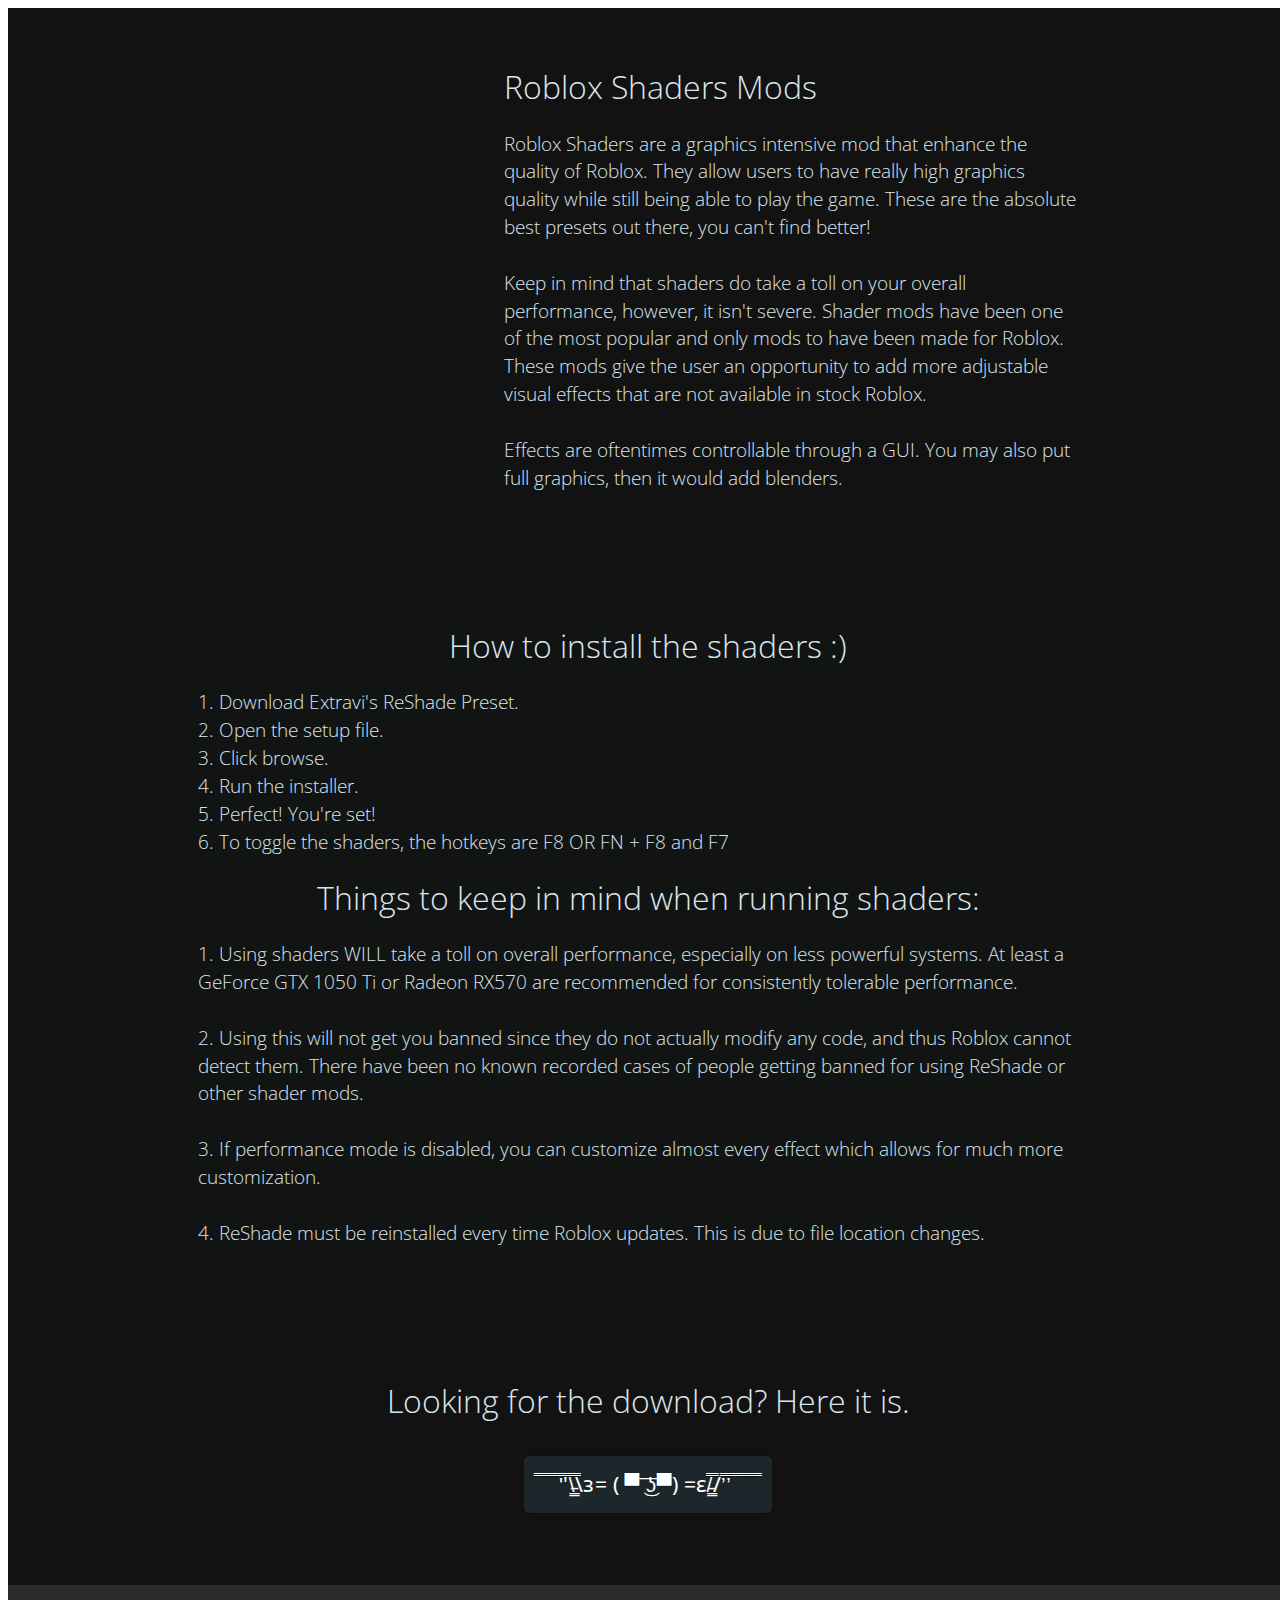
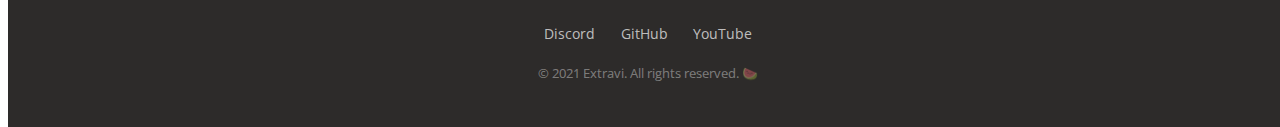
==== download/index.html @ f3dc2dd5 "sdfsfsd" ====
<!DOCTYPE html>
<html lang="en">
<head>
  <meta charset="UTF-8">
     <title>Extravi - ReShade For Roblox</title>
    <meta content="Extravi's ReShade-Preset" property="og:title">
  <meta content="ReShade For Roblox" property="og:description">
    <meta content="https://www.extravi.dev/" property="og:url">
    <meta content="https://i.ibb.co/DG75BfV/giphy.gif" property="og:image">
    <meta content="#78ff96" data-react-helmet="true" name="theme-color">
  <link rel="stylesheet" href="https://cdnjs.cloudflare.com/ajax/libs/normalize/5.0.0/normalize.min.css">
<link rel="stylesheet" href="./style.css">
<link rel="icon" href="https://i.ibb.co/6P8gNdR/firefox-logo-nightly.png">
</head>
<body>
<!-- partial:index.partial.html -->
<section class="">
  <div class="container">
    <div class="col-3 text--center">
      <img src="https://i.ibb.co/NFLL7CN/robloxshaders.jpg" alt="" class="details-img--ball"/>
    </div>
    <div class="col-7 details">
      <h3>Roblox Shaders Mods</h3>
                      <p>Roblox Shaders are a graphics intensive mod that enhance the quality of Roblox. They allow users to
                    have really high graphics quality while still being able to play the game. These are the absolute
                    best presets out there, you can't find better!<bl><br><br>Keep in mind that shaders do take a toll on your
                    overall performance, however, it isn't severe.<bl> Shader mods have been one of the most popular and
                    only mods to have been made for Roblox. These mods give the user an opportunity to add more
                    adjustable visual effects that are not available in stock Roblox.<bl><br><br>Effects are oftentimes
                    controllable through a GUI. You may also put full graphics, then it would add blenders.</p>
    </div>
  </div>
</section>

<section class="section--primary--light">
  <div class="container">
      <h3>How to install the shaders :)</h3>
   <p>1. Download Extravi's ReShade Preset.<br>
     2. Open the setup file.<br>
     3. Click browse.<br>
     4. Run the installer.<br>
     5. Perfect! You're set!<br>
     6. To toggle the shaders, the hotkeys are F8 OR FN + F8 and F7<br></p>
      <h3>Things to keep in mind when running shaders:</h3>
    <p>1. Using shaders WILL take a toll on overall performance, especially on less powerful systems. At least a GeForce GTX 1050 Ti or Radeon RX570 are recommended for consistently tolerable performance.<br><br>
      2. Using this will not get you banned since they do not actually modify any code, and thus Roblox cannot detect them. There have been no known recorded cases of people getting banned for using ReShade or other shader mods.
      <br><br>
      3. If performance mode is disabled, you can customize almost every effect which allows for much more customization.
      <br><br>
      4. ReShade must be reinstalled every time Roblox updates. This is due to file location changes.
    </p>
    </blockquote>
  </div>
</section>

<section class="text--center">
  <div class="container">
    <h3>Looking for the download? Here it is.</h3>
    <a href="https://www.extravi.dev/" class="btn">̿̿ ̿̿ ̿̿ ̿'̿'\̵͇̿̿\з= ( ▀ ͜͞ʖ▀) =ε/̵͇̿̿/’̿’̿ ̿ ̿̿ ̿̿ ̿̿</a>
  </div>
</section>

<footer>
  <div class="container">
    <ul>
      <li><a href="https://discord.gg/a4GaKWq">Discord</a></li>
      <li><a href="https://github.com/ExtraviNull">GitHub</a></li>
      <li><a href="https://www.youtube.com/c/Extravi/">YouTube</a></li>
    </ul>
    <p>&copy; 2021 Extravi. All rights reserved. 🍉</p>
  </div>
</footer>
<!-- partial -->
  <script src='https://cdnjs.cloudflare.com/ajax/libs/jquery/2.1.3/jquery.min.js'></script>
</body>
</html>
---- download/style.css ----
@charset "UTF-8";
@import url("//maxcdn.bootstrapcdn.com/font-awesome/4.1.0/css/font-awesome.min.css");
@import url(//fonts.googleapis.com/css?family=Open+Sans:400,700,800,300);
* {
  box-sizing: border-box;
}

html {
  width: 100%;
  height: 100%;
  margin: 0;
  padding: 0;
}

body {
  width: 100%;
  height: 100%;
  font-family: "Open Sans", "Helvetica Neue", Helvetica, sans-serif;
  font-size: 100%;
  line-height: 1.45;
  color: #141414;
}

a {
  text-decoration: none;
}
a:hover {
  text-decoration: none;
}

img {
  max-width: 100%;
}

.btn {
  display: inline-block;
  margin: 1rem 0;
  color: white;
  font-weight: 500;
  font-size: 1.3rem;
  background: #1c262b;
  letter-spacing: 0.02em;
  border: none;
  border-radius: 5px;
  padding: 0.8rem 1rem 0.9rem;
  text-shadow: 0 1px rgba(0, 0, 0, 0.3);
  box-shadow: 0 0 2px rgba(0, 0, 0, 0.2);
}
@media (max-width: 43.75em) {
  .btn {
    padding: 0.5rem 0.7rem 0.6rem;
    font-size: 1rem;
  }
}
.btn:hover {
  background: #26343a;
  color: #fff;
}
.btn:focus, .btn:active, .btn:focus:active {
  background: #12181c;
  border-color: #12181c;
  box-shadow: 0 2px 5px 0 rgba(0, 0, 0, 0.5) inset;
}

.container {
  margin: 0 auto;
  width: 90%;
  max-width: 900px;
}

header {
  color: white;
  background: #1c262b;
  padding: 10rem 0;
  text-align: center;
  position: relative;
  z-index: 1;
  overflow: hidden;
}
@media (max-width: 43.75em) {
  header {
    padding: 2rem 0;
  }
}
header h1 {
  font-size: 3rem;
  margin: 0 0 1rem;
}
@media (max-width: 43.75em) {
  header h1 {
    font-size: 2rem;
  }
}
header h2 {
  font-weight: 300;
  font-size: 1.5rem;
  margin: 0 0 1rem;
}
@media (max-width: 43.75em) {
  header h2 {
    font-size: 1.5rem;
  }
}

section {
  background: #121212;
  color: #dae5ec;
  padding: 3.5rem 0;
}
@media (max-width: 43.75em) {
  section {
    padding: 2rem 0;
  }
}
section.section--primary {
  background: #1c262b;
  color: #fff;
}
section.section--primary--alt {
  background: #424c52;
  color: #fff;
}
section.section--primary--light {
  background: #121414;
}
section.section--grey {
  background: #1c262b;
  color: #fff;
}
section.section--grey--light {
  background: #29363e;
  color: #fff;
}
section h3 {
  text-align: center;
  font-size: 2rem;
  font-weight: 300;
  margin: 0 0 1rem;
}
@media (max-width: 43.75em) {
  section h3 {
    font-size: 1.5rem;
  }
}
section li {
  font-size: 1.2rem;
  font-weight: 300;
}
section p {
  font-size: 1.2rem;
  font-weight: 300;
}

.col, .col-5, .col-3, .col-7 {
  margin: 0 1.5%;
  display: inline-block;
  vertical-align: top;
}

.col-7 {
  width: 64%;
}
@media (max-width: 43.75em) {
  .col-7 {
    width: 100%;
    margin: 0;
  }
}

.col-3 {
  width: 29%;
}
@media (max-width: 43.75em) {
  .col-3 {
    width: 100%;
    margin: 0;
  }
}

.col-5 {
  width: 30%;
}
@media (max-width: 34.375em) {
  .col-5 {
    width: 60%;
    margin: 0;
  }
}

.details {
  text-align: left;
}
.details h3 {
  font-size: 2rem;
  text-align: left;
}

@media (max-width: 43.75em) {
  .details-img--ball {
    height: 200px;
    width: auto;
    margin: 0 auto;
  }
}

.features {
  text-align: center;
  padding: 1rem;
}
.features:hover {
  background: rgba(255, 255, 255, 0.1);
}
@media (max-width: 43.75em) {
  .features {
    width: 100%;
    margin: 0;
    text-align: left;
    border-bottom: 1px solid rgba(255, 255, 255, 0.2);
  }
  .features:last-child {
    border: none;
  }
}
.features i {
  font-size: 4rem;
  margin: 0 0 2rem 0;
}
@media (max-width: 43.75em) {
  .features i {
    font-size: 1.5rem;
    width: 2rem;
    text-align: center;
    margin: 0 0 1rem 0;
    float: left;
  }
}
.features p {
  margin: 0 0 1rem 0;
  font-size: 1rem;
}
@media (max-width: 43.75em) {
  .features p {
    margin-left: 3rem;
  }
}

blockquote {
  position: relative;
  margin: 0;
  padding: 0;
  text-align: center;
}
blockquote:before {
  display: inline-block;
  color: #1c262b;
  font-size: 2rem;
  content: "“";
}
blockquote p {
  margin: 0;
  display: inline;
  font-size: 1.5rem;
}
@media (max-width: 43.75em) {
  blockquote p {
    font-size: 1.2rem;
  }
}
blockquote cite {
  font-size: 1rem;
  display: block;
  margin: 0.5rem 0 0 1.2rem;
  text-style: italic;
}
@media (max-width: 43.75em) {
  blockquote cite {
    font-size: 0.8rem;
  }
}
blockquote cite:before {
  content: "–";
}

footer {
  background: #2d2b2a;
  color: #fff;
  padding: 2rem 0;
  text-align: center;
  font-size: 0.8rem;
  color: rgba(255, 255, 255, 0.4);
}
footer ul {
  margin: 0;
  padding: 0;
  list-style: none;
}
footer ul li {
  display: inline-block;
}
footer ul li a {
  display: block;
  padding: 0.4rem 0.7rem;
  font-size: 0.9rem;
  text-decoration: none;
  color: rgba(255, 255, 255, 0.7);
}
footer ul li a:hover {
  color: white;
}

.text--center {
  text-align: center;
}

.text--left {
  text-align: left;
}

.bg-image {
  background: #1c262b;
  text-align: center;
  position: relative;
  z-index: 1;
  overflow: hidden;
}
.bg-image:before {
  content: "";
  display: block;
  position: absolute;
  top: 0;
  bottom: 0;
  left: 0;
  right: 0;
  width: 100%;
  height: 100%;
  z-index: -1;
  background: #333 url("") no-repeat top center;
  background-size: cover;
  background-attachment: fixed;
  filter: blur(5px);
  opacity: 0.8;
  transform: scale(1.1);
}
.bg-image.bg-image-2:before {
  opacity: 0.6;
  background-image: url("");
  background-position: center center;
}

::-webkit-scrollbar {
    width: 16px;
    height: 16px;
}

::-webkit-scrollbar-corner,
::-webkit-scrollbar-track {
    background-color: rgb(64, 64, 64);
}

::-webkit-scrollbar-thumb {
    background-color: rgb(96, 96, 96);
    background-clip: padding-box;
    border: 2px solid transparent;
}

::-webkit-scrollbar-thumb:hover {
    background-color: rgb(112, 112, 112);
}

::-webkit-scrollbar-thumb:active {
    background-color: rgb(128, 128, 128);
}

/* Buttons */
::-webkit-scrollbar-button:single-button {
    background-color: rgb(64, 64, 64);

    display: block;
    background-size: 10px;
    background-repeat: no-repeat;
}

/* Up */
::-webkit-scrollbar-button:single-button:vertical:decrement {
    height: 12px;
    width: 16px;
    background-position: center 4px;
    background-image: url("data:image/svg+xml;utf8,<svg xmlns='http://www.w3.org/2000/svg' width='100' height='100' fill='rgb(96, 96, 96)'><polygon points='50,00 0,50 100,50'/></svg>");
}

::-webkit-scrollbar-button:single-button:vertical:decrement:hover {
    background-image: url("data:image/svg+xml;utf8,<svg xmlns='http://www.w3.org/2000/svg' width='100' height='100' fill='rgb(112, 112, 112)'><polygon points='50,00 0,50 100,50'/></svg>");
}

::-webkit-scrollbar-button:single-button:vertical:decrement:active {
    background-image: url("data:image/svg+xml;utf8,<svg xmlns='http://www.w3.org/2000/svg' width='100' height='100' fill='rgb(128, 128, 128)'><polygon points='50,00 0,50 100,50'/></svg>");
}

/* Down */
::-webkit-scrollbar-button:single-button:vertical:increment {
    height: 12px;
    width: 16px;
    background-position: center 2px;
    background-image: url("data:image/svg+xml;utf8,<svg xmlns='http://www.w3.org/2000/svg' width='100' height='100' fill='rgb(96, 96, 96)'><polygon points='0,0 100,0 50,50'/></svg>");
}

::-webkit-scrollbar-button:single-button:vertical:increment:hover {
    background-image: url("data:image/svg+xml;utf8,<svg xmlns='http://www.w3.org/2000/svg' width='100' height='100' fill='rgb(112, 112, 112)'><polygon points='0,0 100,0 50,50'/></svg>");
}

::-webkit-scrollbar-button:single-button:vertical:increment:active {
    background-image: url("data:image/svg+xml;utf8,<svg xmlns='http://www.w3.org/2000/svg' width='100' height='100' fill='rgb(128, 128, 128)'><polygon points='0,0 100,0 50,50'/></svg>");
}

/* Left */
::-webkit-scrollbar-button:single-button:horizontal:decrement {
    height: 12px;
    width: 12px;
    background-position: 3px 3px;
    background-image: url("data:image/svg+xml;utf8,<svg xmlns='http://www.w3.org/2000/svg' width='100' height='100' fill='rgb(96, 96, 96)'><polygon points='0,50 50,100 50,0'/></svg>");

}

::-webkit-scrollbar-button:single-button:horizontal:decrement:hover {
    background-image: url("data:image/svg+xml;utf8,<svg xmlns='http://www.w3.org/2000/svg' width='100' height='100' fill='rgb(112, 112, 112)'><polygon points='0,50 50,100 50,0'/></svg>");
}

::-webkit-scrollbar-button:single-button:horizontal:decrement:active {
    background-image: url("data:image/svg+xml;utf8,<svg xmlns='http://www.w3.org/2000/svg' width='100' height='100' fill='rgb(128, 128, 128)'><polygon points='0,50 50,100 50,0'/></svg>");
}

/* Right */
::-webkit-scrollbar-button:single-button:horizontal:increment {
    height: 12px;
    width: 12px;
    background-position: 3px 3px;
    background-image: url("data:image/svg+xml;utf8,<svg xmlns='http://www.w3.org/2000/svg' width='100' height='100' fill='rgb(96, 96, 96)'><polygon points='0,0 0,100 50,50'/></svg>");
}

::-webkit-scrollbar-button:single-button:horizontal:increment:hover {
    background-image: url("data:image/svg+xml;utf8,<svg xmlns='http://www.w3.org/2000/svg' width='100' height='100' fill='rgb(112, 112, 112)'><polygon points='0,0 0,100 50,50'/></svg>");
}

::-webkit-scrollbar-button:single-button:horizontal:increment:active {
    background-image: url("data:image/svg+xml;utf8,<svg xmlns='http://www.w3.org/2000/svg' width='100' height='100' fill='rgb(128, 128, 128)'><polygon points='0,0 0,100 50,50'/></svg>");
}
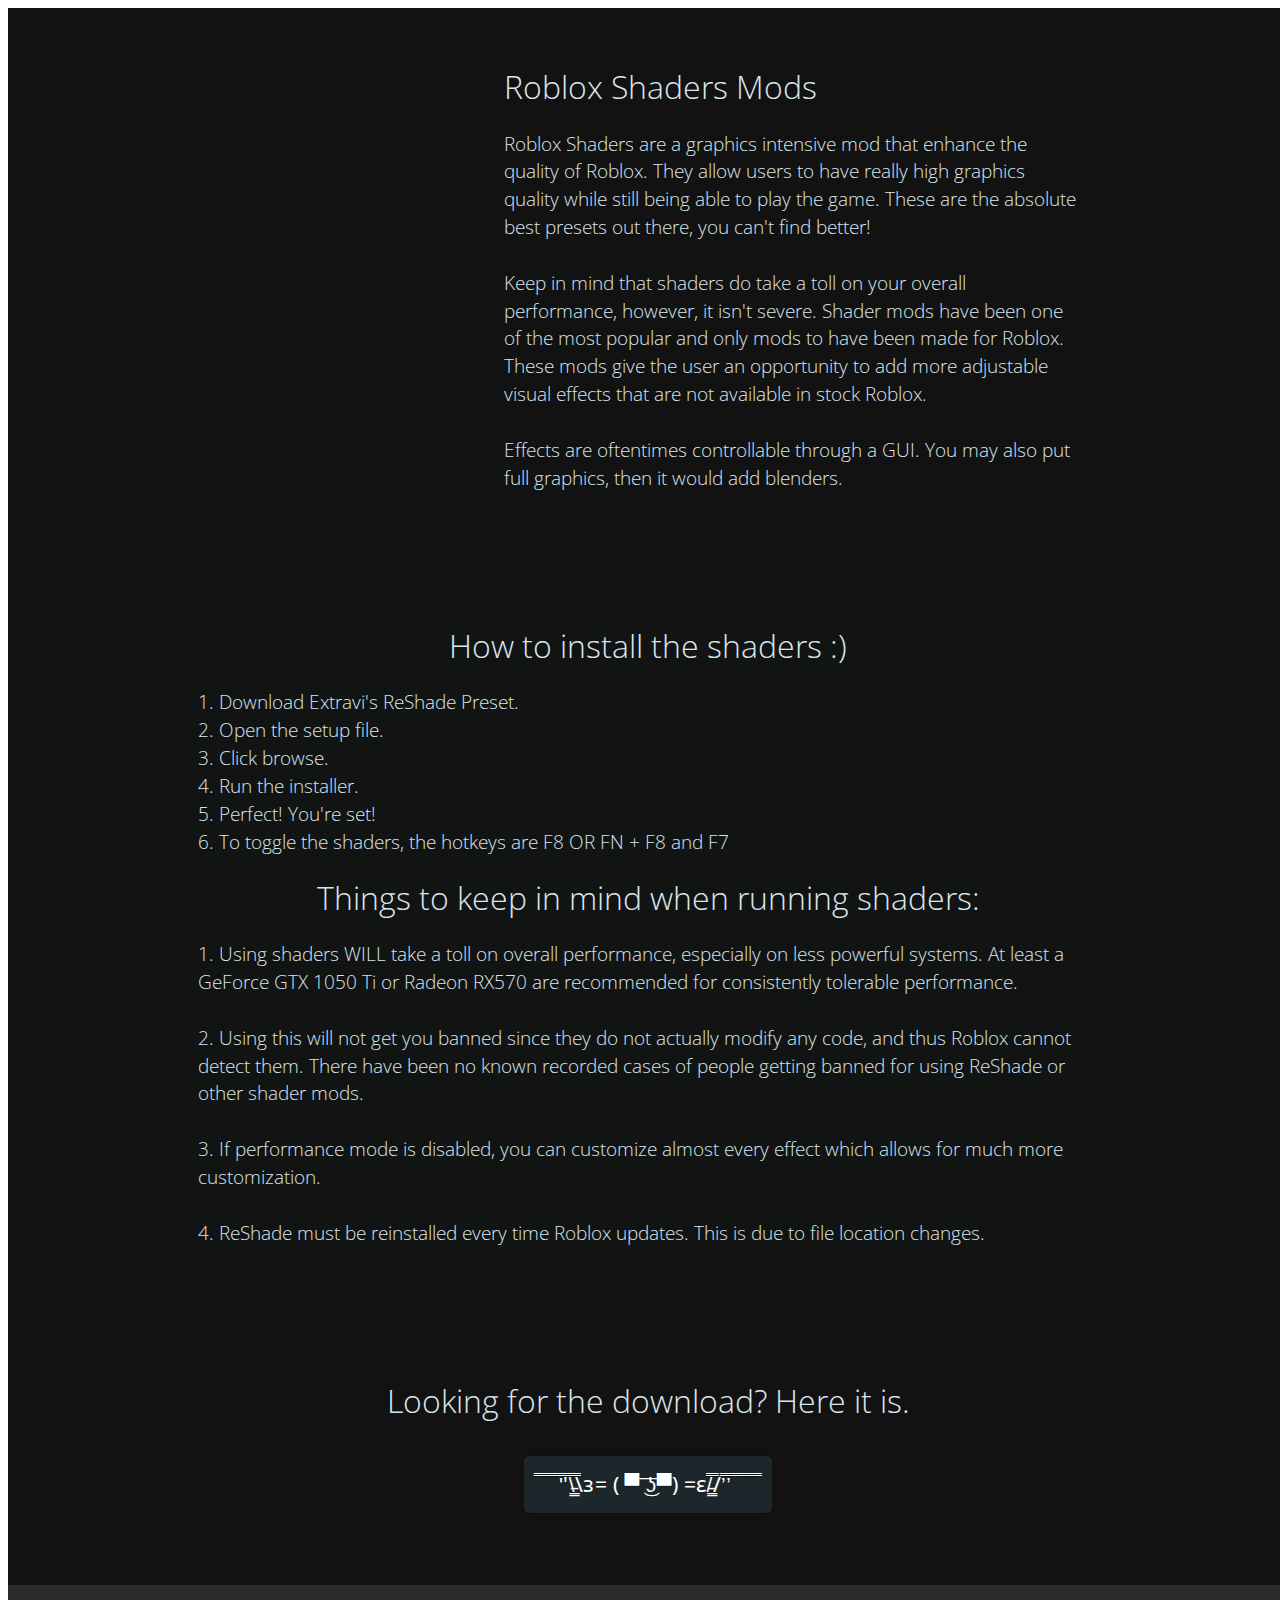
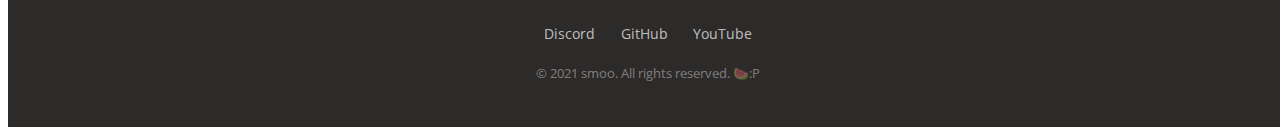
==== commit c6659211: "Update index.html" ====
--- a/download/index.html
+++ b/download/index.html
@@ -67,7 +67,7 @@
       <li><a href="https://github.com/ExtraviNull">GitHub</a></li>
       <li><a href="https://www.youtube.com/c/Extravi/">YouTube</a></li>
     </ul>
-    <p>&copy; 2021 Extravi. All rights reserved. 🍉</p>
+    <p>&copy; 2021 smoo. All rights reserved. 🍉:P</p>
   </div>
 </footer>
 <!-- partial -->
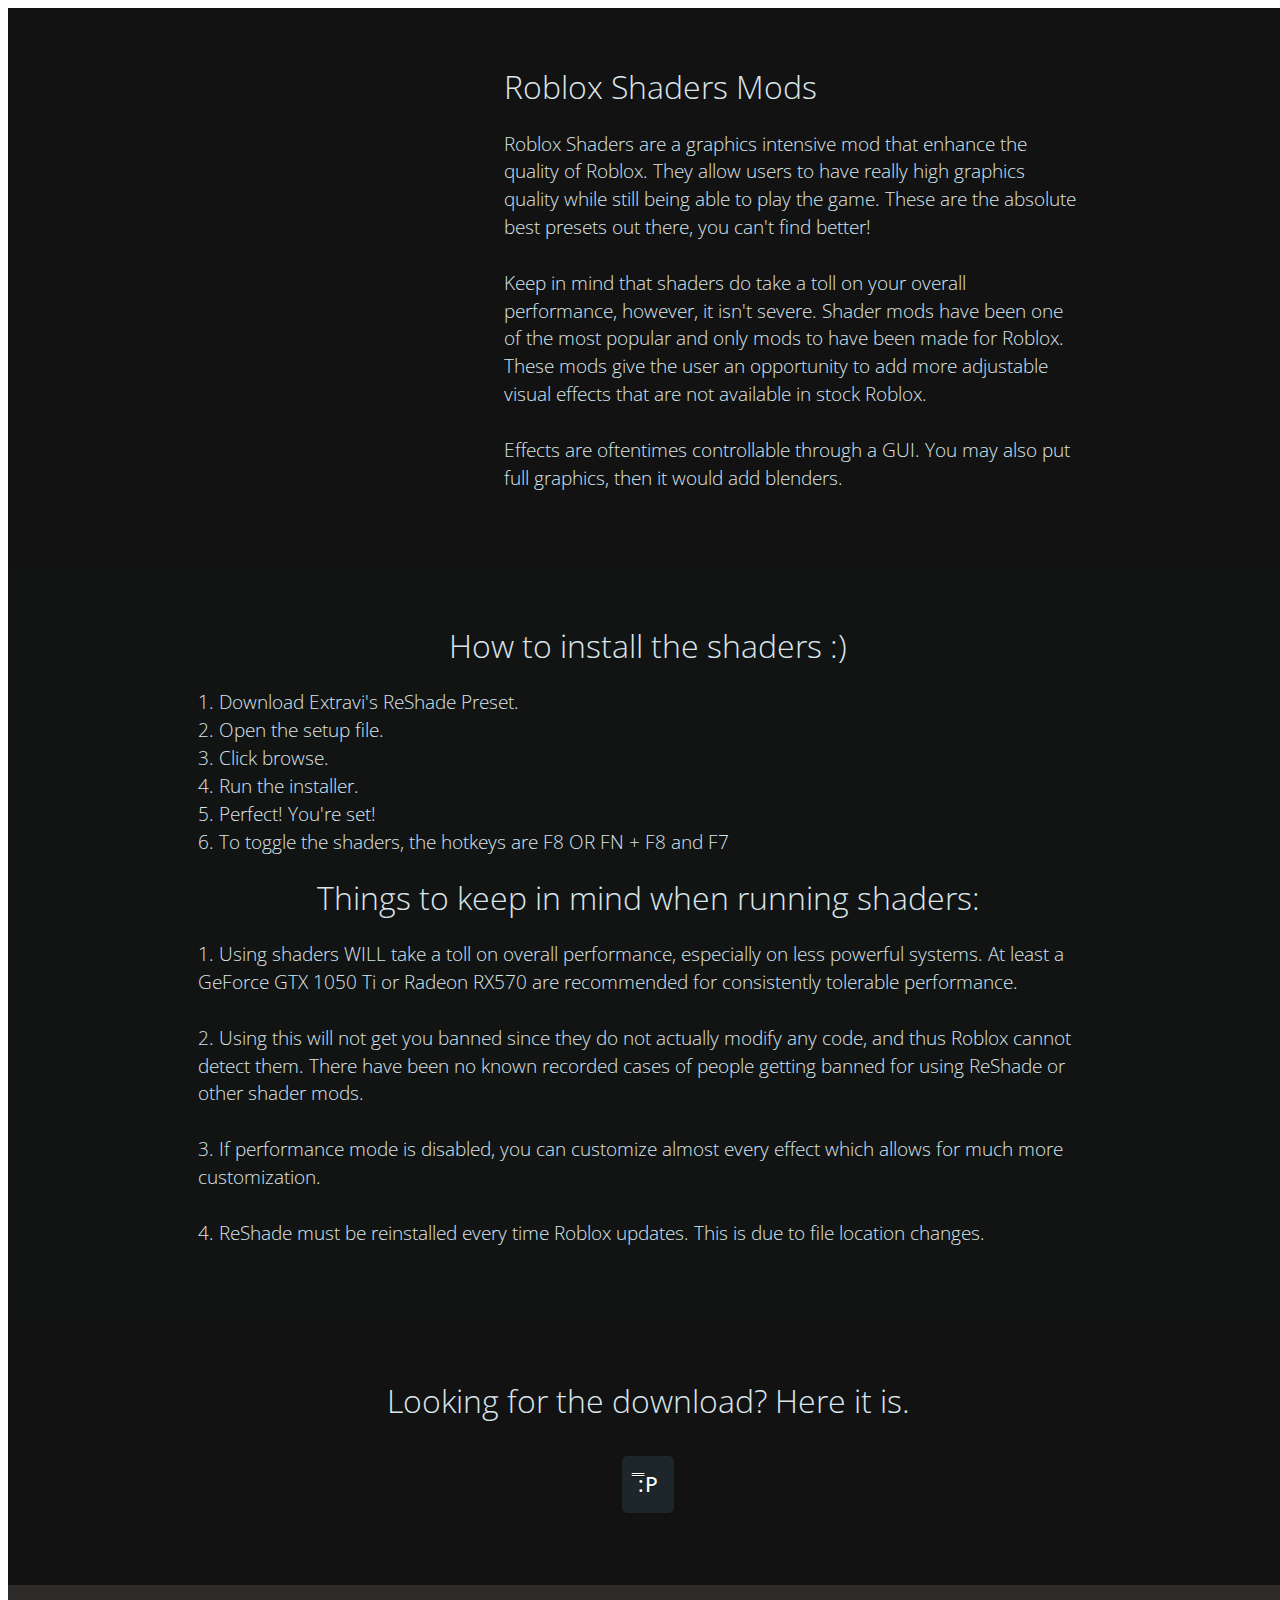
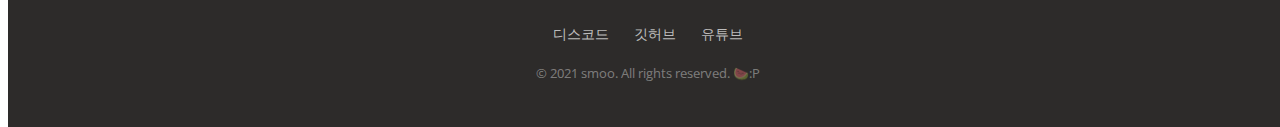
==== commit d7f1137f: "Update index.html" ====
--- a/download/index.html
+++ b/download/index.html
@@ -1,8 +1,8 @@
 <!DOCTYPE html>
-<html lang="en">
+<html lang="ko">
 <head>
   <meta charset="UTF-8">
-     <title>Extravi - ReShade For Roblox</title>
+     <title>슴무 로블록스 그래픽모드 프리셋</title>
     <meta content="Extravi's ReShade-Preset" property="og:title">
   <meta content="ReShade For Roblox" property="og:description">
     <meta content="https://www.extravi.dev/" property="og:url">
@@ -56,16 +56,16 @@
 <section class="text--center">
   <div class="container">
     <h3>Looking for the download? Here it is.</h3>
-    <a href="https://www.extravi.dev/" class="btn">̿̿ ̿̿ ̿̿ ̿'̿'\̵͇̿̿\з= ( ▀ ͜͞ʖ▀) =ε/̵͇̿̿/’̿’̿ ̿ ̿̿ ̿̿ ̿̿</a>
+    <a href="https://www.smoo.cf" class="btn">̿̿:P</a>
   </div>
 </section>
 
 <footer>
   <div class="container">
     <ul>
-      <li><a href="https://discord.gg/a4GaKWq">Discord</a></li>
-      <li><a href="https://github.com/ExtraviNull">GitHub</a></li>
-      <li><a href="https://www.youtube.com/c/Extravi/">YouTube</a></li>
+      <li><a href="https://discord.gg/a4GaKWq">디스코드</a></li>
+      <li><a href="https://github.com/tmddn3070">깃허브</a></li>
+      <li><a href="https://www.youtube.com/channel/UCEuAqd2wL5QPBlc1dPiiBMg">유튜브</a></li>
     </ul>
     <p>&copy; 2021 smoo. All rights reserved. 🍉:P</p>
   </div>
